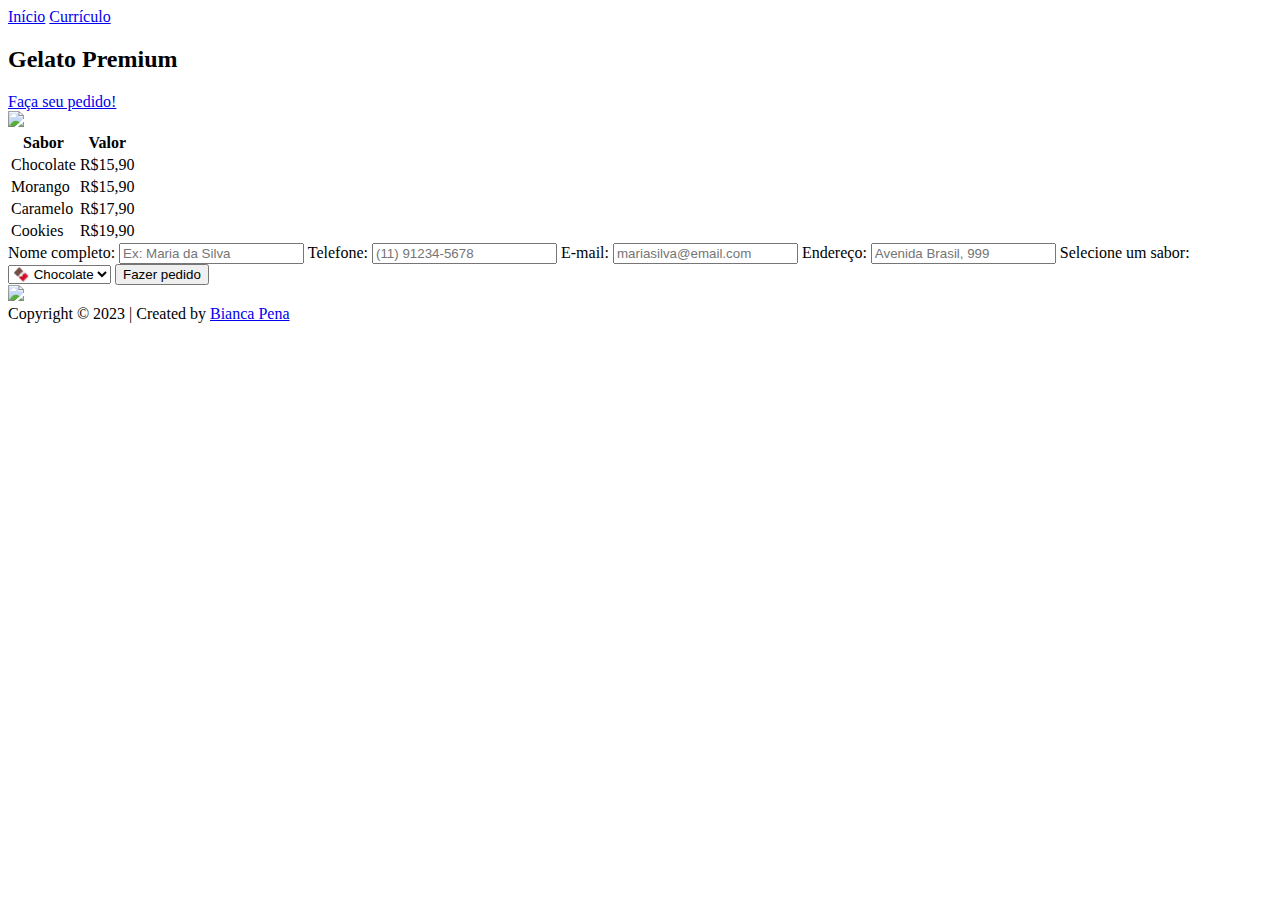
==== cardapio.html @ db1b95a3 "initial commit" ====
<!doctype html>

<html>
    <head>
        <meta charset="utf-8">
        <meta name="viewport" content="width=device-width, initial-scale=1.0">

        <title>Gelato Premium</title>


        <link rel="stylesheet" href="index.css">
        <link rel="preconnect" href="https://fonts.googleapis.com">
        <link rel="preconnect" href="https://fonts.gstatic.com" crossorigin>
        <link href="https://fonts.googleapis.com/css2?family=Poppins:wght@400;700&display=swap" rel="stylesheet">

    </head>

    <body>
        <header>
            <nav>
                <a href="#">Início</a>
                <a href="cv.html">Currículo</a>
            </nav>
        </header>
        <div id="top-bar"></div>
        <section id="home">
            <h2>Gelato Premium</h2>
            <a href="#order">Faça seu pedido!</a>
        </section>
        <main>
            <div id="icecream">
                <img src="images/icecream.jpg">
            </div>
            
            <table>
                <tr>
                    <th>Sabor</th>
                    <th>Valor</th>
                </tr>
                <tr>
                    <td>Chocolate</td>
                    <td>R$15,90</td>
                </tr>
                <tr>
                    <td>Morango</td>
                    <td>R$15,90</td>
                </tr>
                <tr>
                    <td>Caramelo</td>
                    <td>R$17,90</td>
                </tr>
                <tr>
                    <td>Cookies</td>
                    <td>R$19,90</td>
                </tr>
            </table>

        </main>
        <section id="order">
            <form>
                <label for="fullname">Nome completo:</label>
                <input type="text" name="fullname" placeholder="Ex: Maria da Silva" minlength="3" maxlength="40">
                <label for="phone">Telefone:</label>
                <input type="number" name="phone" placeholder="(11) 91234-5678" maxlength="12" minlength="8">
                <label for="email">E-mail:</label>
                <input type="email" name="email" placeholder="mariasilva@email.com" >
                <label for="adress">Endereço:</label>
                <input type="text" name="adress" placeholder="Avenida Brasil, 999">

                <label for="flavors">Selecione um sabor:</label>
                <select name="flavors">
                    <option>🍫 Chocolate</option>
                    <option>🍓 Morango</option>
                    <option>🍬 Caramelo</option>
                    <option>🍪 Cookies</option>
                </select>
                <button type="submit">Fazer pedido</button>
            </form>
            <img src="/images/sitting.png">
        </section>
        <footer>
            <span>Copyright © 2023 | Created by <a href="https://github.com/krepixie" target="_blank">Bianca Pena</a> </span>
        </footer>
    </body>

</html>
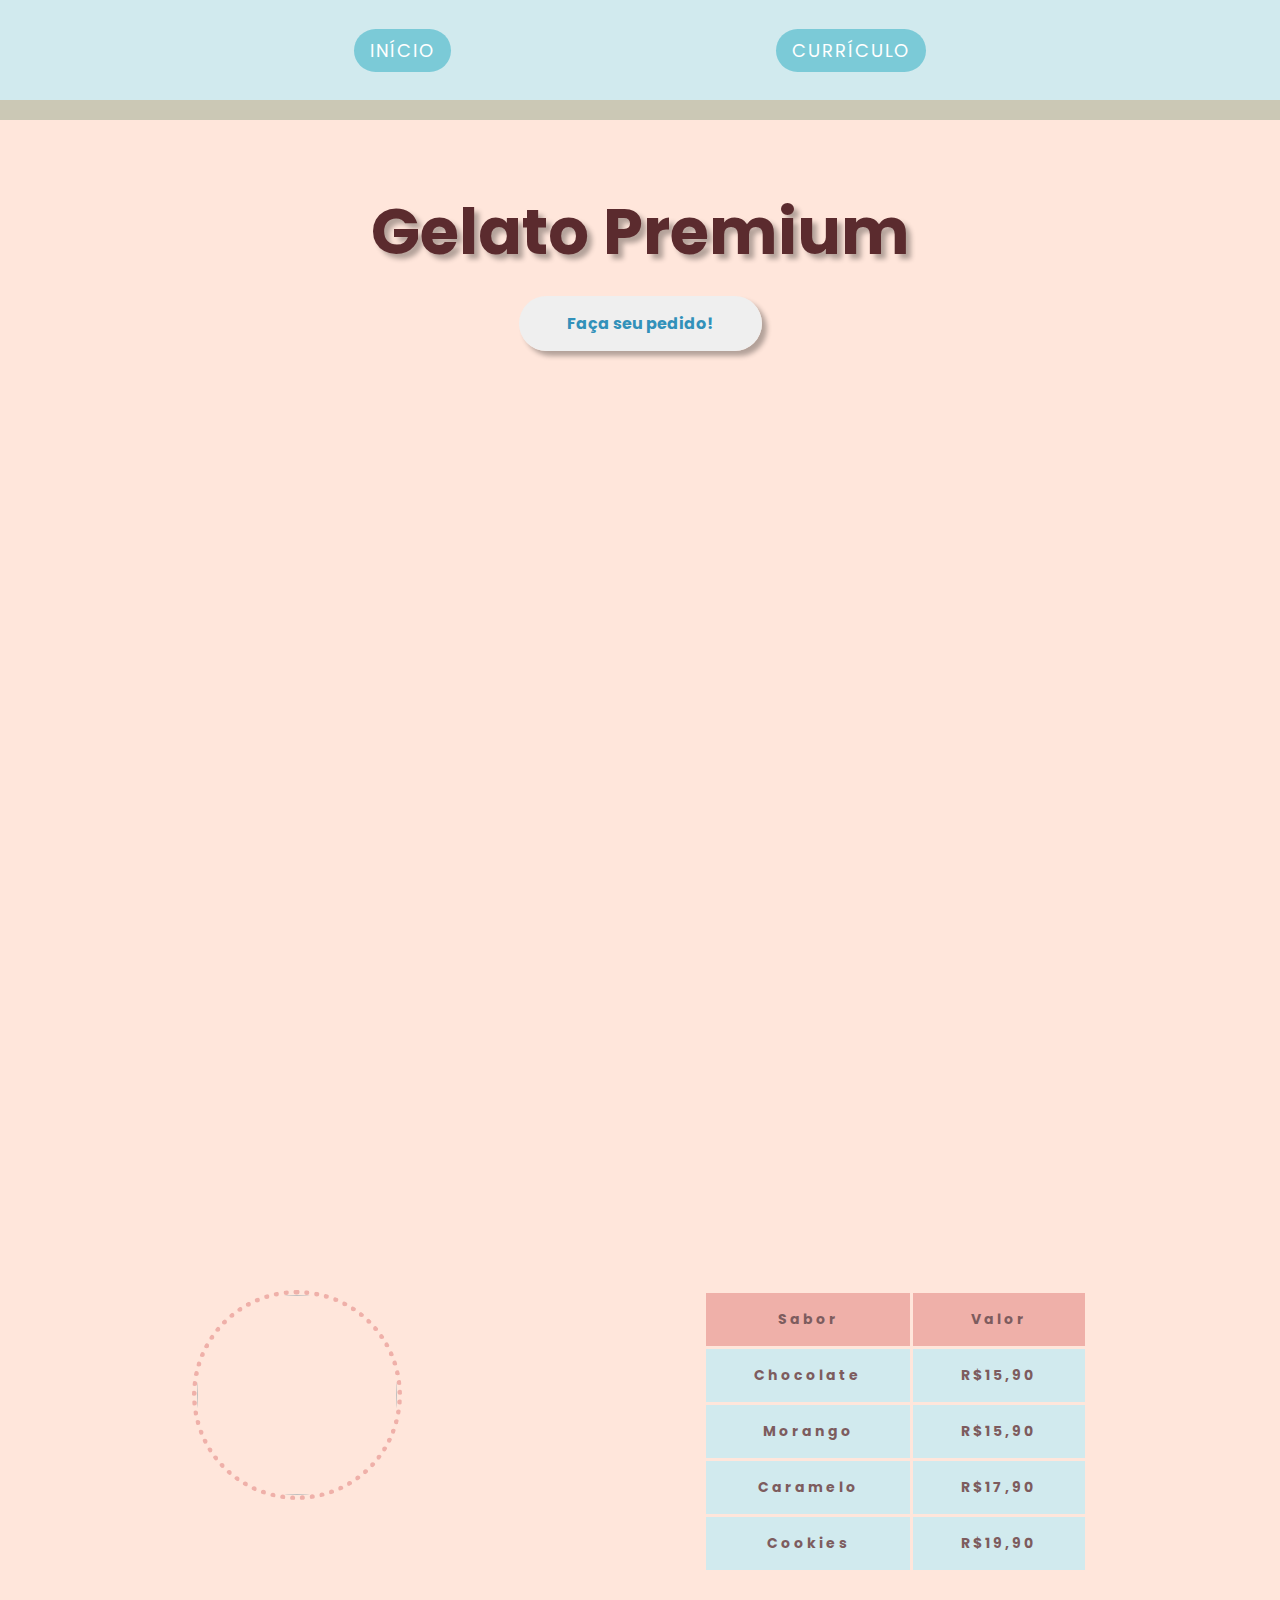
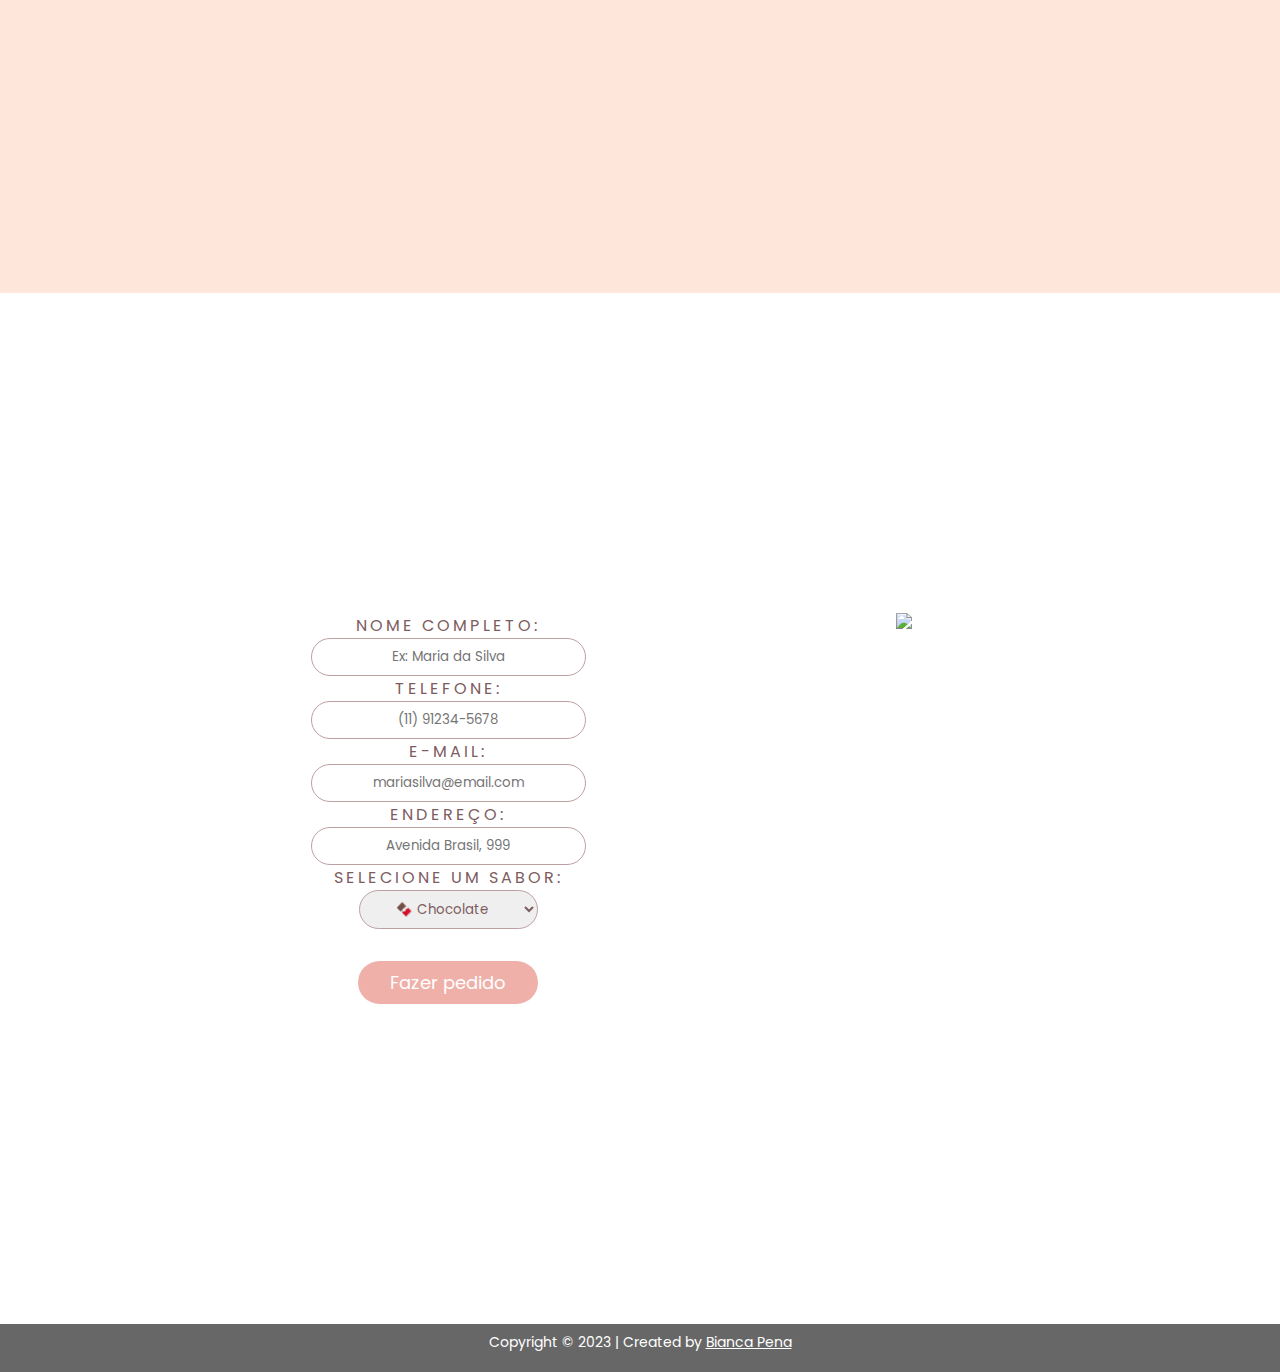
==== commit 3be043f8: "add index.html" ====
--- a/cardapio.html
+++ b/cardapio.html
@@ -8,7 +8,7 @@
         <title>Gelato Premium</title>
 
 
-        <link rel="stylesheet" href="index.css">
+        <link rel="stylesheet" href="cardapio.css">
         <link rel="preconnect" href="https://fonts.googleapis.com">
         <link rel="preconnect" href="https://fonts.gstatic.com" crossorigin>
         <link href="https://fonts.googleapis.com/css2?family=Poppins:wght@400;700&display=swap" rel="stylesheet">
--- a/cardapio.css
+++ b/cardapio.css
@@ -0,0 +1,218 @@
+* {
+    font-family: 'Poppins', sans-serif;
+    padding: 0;
+    color: var(--white);
+    margin: 0;
+    box-sizing: border-box;
+    scroll-behavior: smooth;
+}
+
+:root {
+    --rose:#bda0a2;
+    --off-white:#ffe6db;
+    --baby-blue:#d1eaee;
+    --olive-green:#cbc8b5;
+    --coral:#efb0a9;
+    --brown:#7d5c5e;
+    --shadow: 5px 5px 5px rgba(0, 0, 0, 0.3);
+}
+
+header {
+    background-color: var(--baby-blue);
+    height: 100px;
+    width: 100%;
+    display: flex;
+    justify-content: center;
+    align-items: center;
+    flex-direction: column;
+}
+
+#top-bar {
+    height: 20px;
+    width: 100%;
+    background-color: var(--olive-green);
+}
+
+nav {
+    display: flex;
+    justify-content: space-around;
+    align-items: center;
+    width: 70%;
+}
+
+nav a {
+    text-decoration: none;
+    color: white;
+    text-transform: uppercase;
+    letter-spacing: 2px;
+    font-size: 18px;
+    border-radius: 50px;
+    padding: .5rem 1rem;
+    background-color: #7bcad7;
+}
+
+body {
+    background-color: var(--off-white);
+}
+
+#home {
+    background-image: url("images/home.jpg");
+    width: 100%;
+    height: 850px;
+    object-fit: contain;
+    text-align: center;
+    padding: 4rem 1rem;
+}
+
+#home h2 {
+    font-size: 64px;
+    color: #5b2b2e;
+    margin-bottom: 2rem;
+    text-shadow: var(--shadow);
+}
+
+#home a {
+    background-color: #efefef;
+    border-radius: 50px;
+    padding: 1rem 3rem;
+    text-decoration: none;
+    font-weight: 700;
+    color: #3291ba;
+    box-shadow: var(--shadow);
+}
+
+table {
+    border-collapse: collapse;
+    padding: 1rem;
+    width: 40%;
+    letter-spacing: 3px;
+    font-size: 14px;
+    font-weight: 700;
+}
+
+table,th, td {
+    border: 3px solid var(--off-white);
+}
+
+th, td {
+    padding: 1rem 3rem;
+    text-align: center;
+    background-color: var(--baby-blue);
+    color: var(--brown);
+}
+
+th {
+    background-color: var(--coral);
+}
+
+main {
+    display: flex;
+    justify-content: space-between;
+    width: 70%;
+    margin: 20rem auto;
+}
+
+#icecream {
+    width: 210px;
+    height: 210px;
+    border-radius: 100%;
+    border: 5px dotted var(--coral);
+    display: flex;
+    justify-content: center;
+    align-items: center;
+}
+
+main img {
+    height: 200px;
+    width: 200px;
+    object-fit: cover;
+    border-radius: 100%;
+}
+
+#order {
+    width: 100%;
+    text-align: center;
+    background-color: white;
+    padding: 20rem 0;
+
+    display: flex;
+
+    background-image: url("/images/wave.svg");
+    background-repeat: no-repeat;
+    background-position: bottom;
+}
+
+form {
+    width: 70%;
+    display: flex;
+    flex-direction: column;
+    justify-content: space-evenly;
+    align-items: center;
+}
+
+label {
+    text-transform: uppercase;
+    letter-spacing: 3px;
+    color: var(--brown);
+}
+
+input, select {
+    border: 1px solid var(--rose);
+    padding: .5rem;
+    border-radius: 50px;
+    text-align: center;
+    color: var(--brown);
+    outline: none;
+}
+
+select, option {
+    color: var(--brown);
+}
+
+select {
+    padding: .5rem 2rem;
+    text-align: center;
+}
+
+option {
+    text-align: left;
+}
+
+input:focus {
+    background-color: var(--baby-blue);
+    border: 1px solid var(--coral);
+    caret-color: var(--rose);
+}
+
+input::-webkit-outer-spin-button,
+input::-webkit-inner-spin-button {
+  -webkit-appearance: none;
+  margin: 0;
+}
+
+button {
+    padding: .5rem 2rem;
+    margin-top: 2rem;
+    border-radius: 50px;
+    background-color: var(--coral);
+    color: white;
+    font-size: 18px;
+    border: none;
+    transition: .5s;
+    cursor: pointer;
+}
+
+button:hover {
+    background-color: #ffcec8;
+    color: #5b2b2e;
+}
+
+footer {
+    background-color: #676767;
+    width: 100%;
+    height: 3rem;
+    text-align: center;
+    color: white;
+    padding: .5rem;
+    font-size: 14px;
+}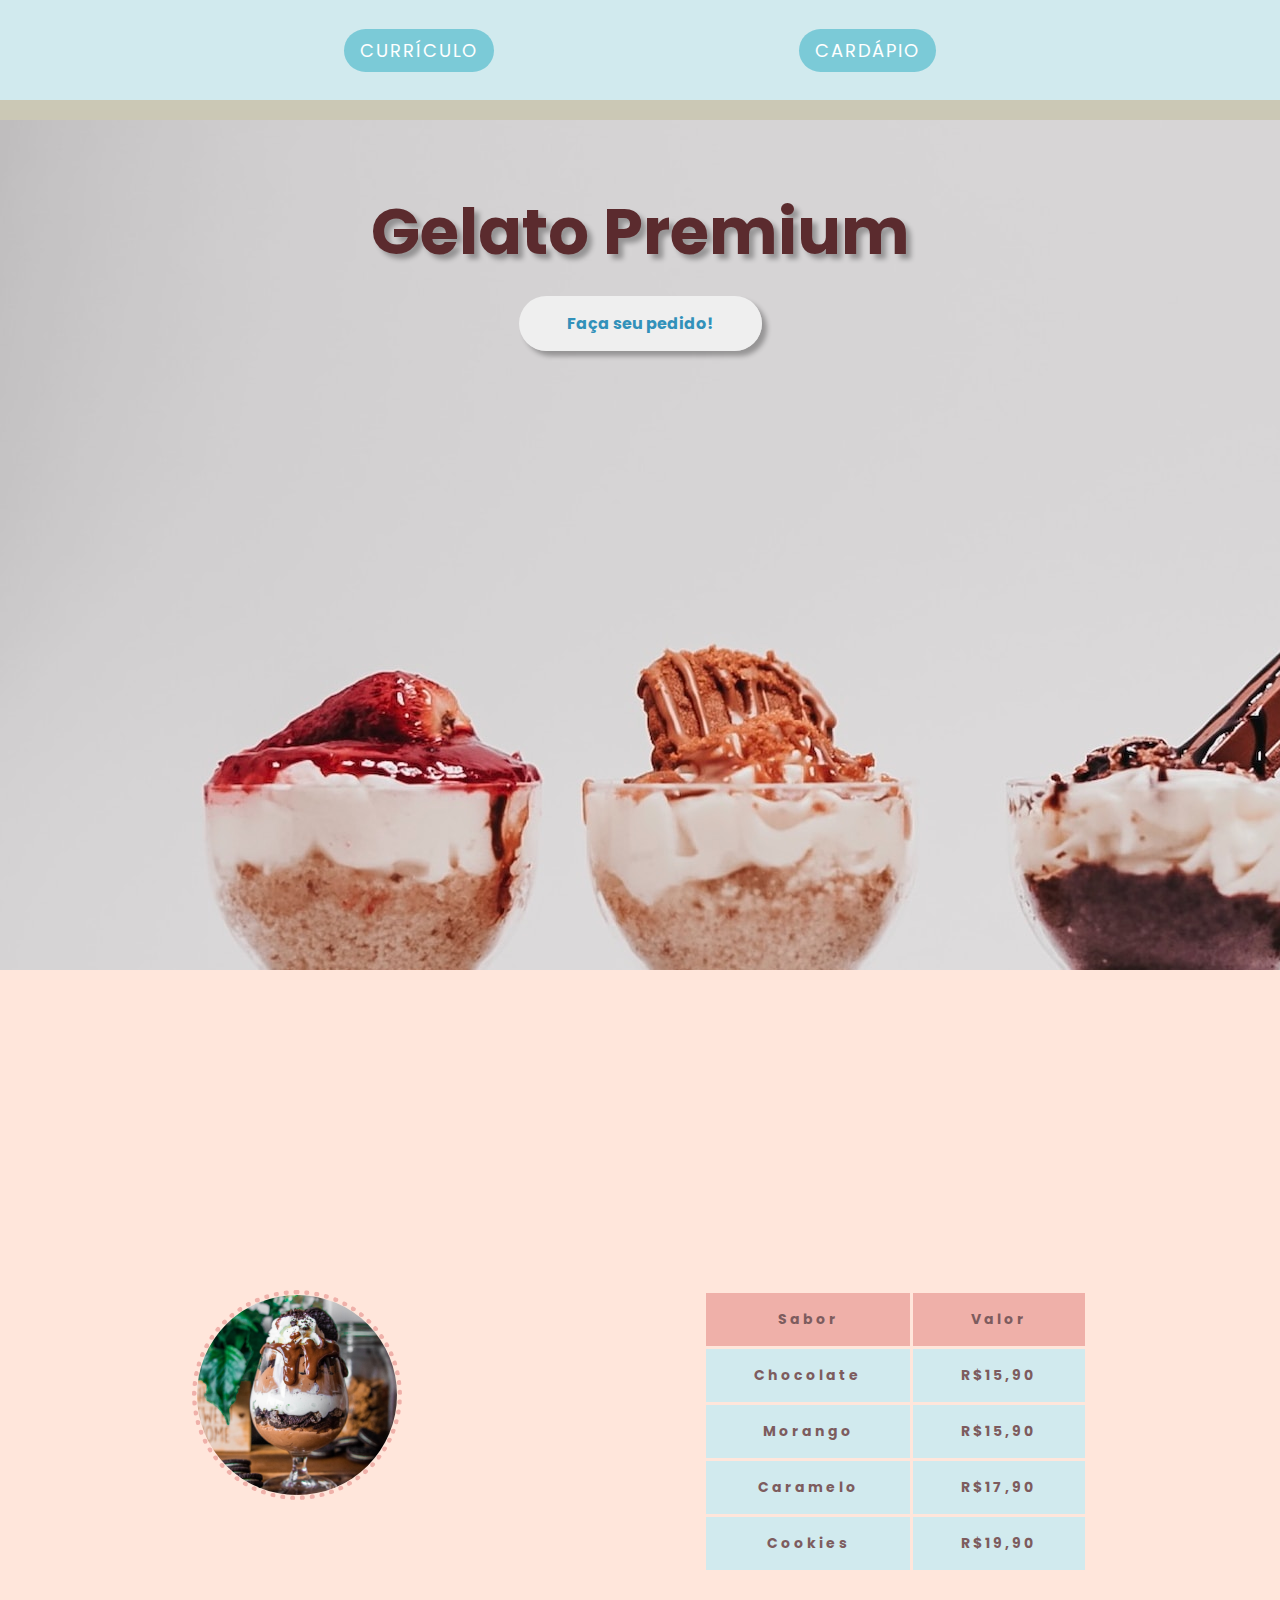
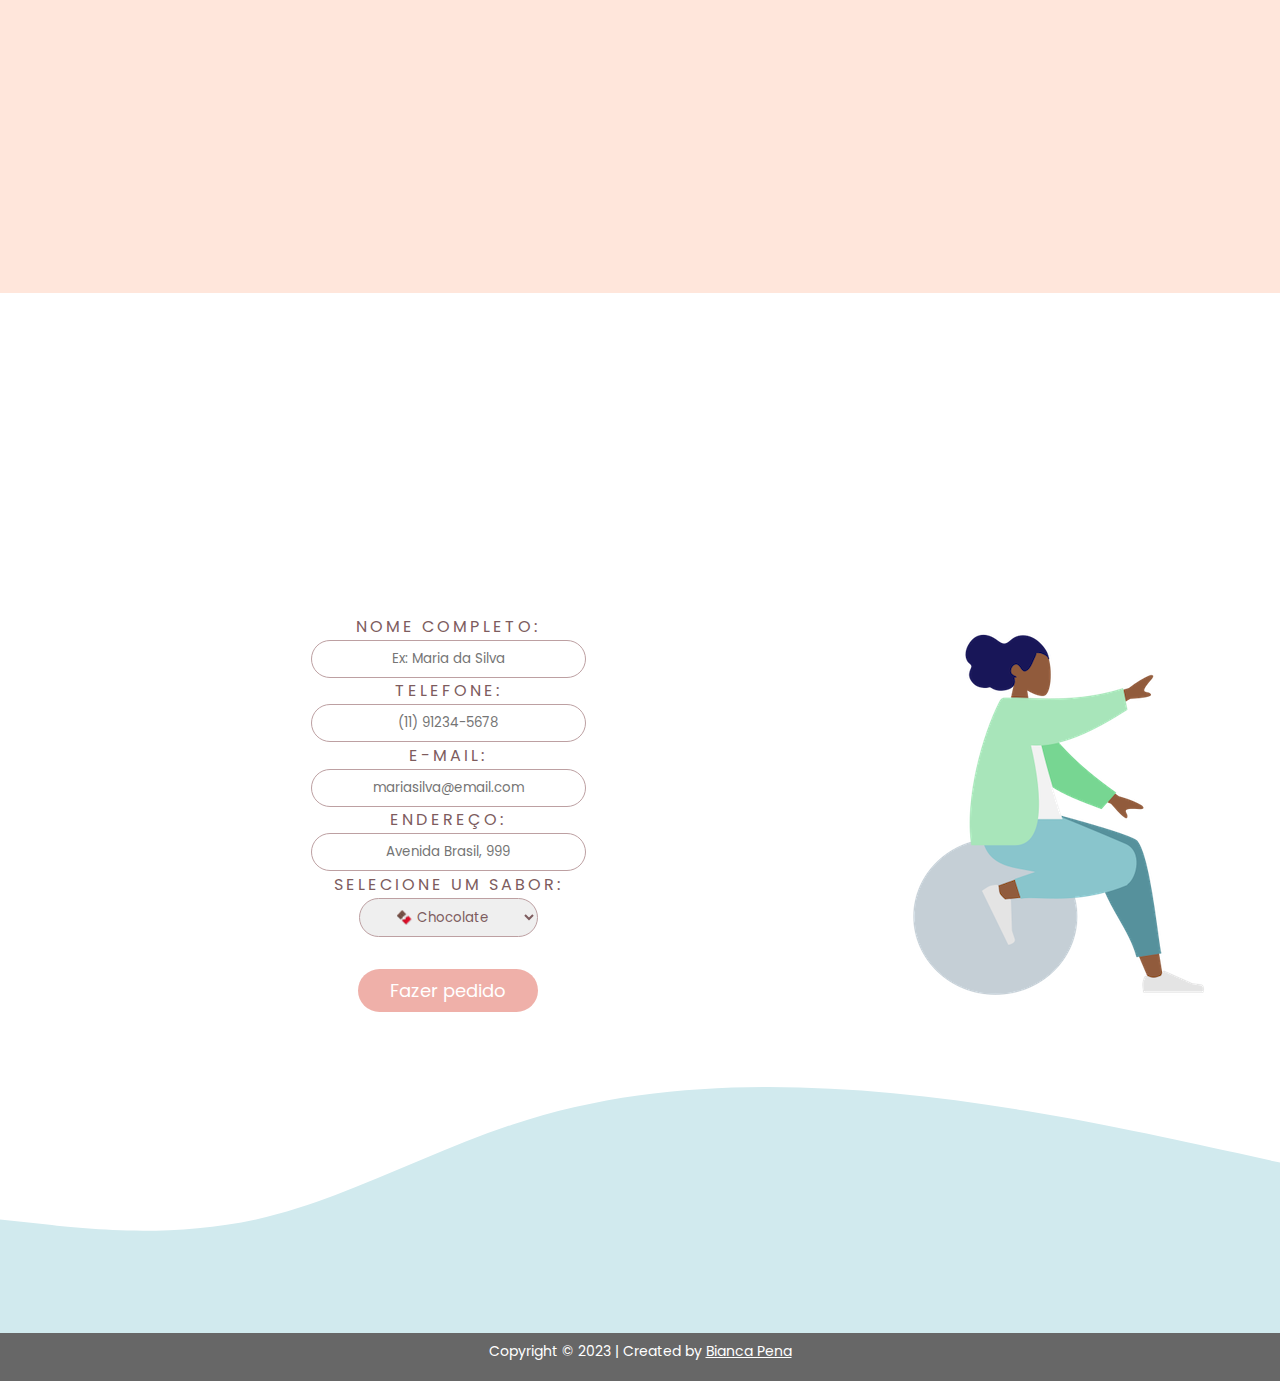
==== commit 5e0e53b4: "add javascript folder" ====
--- a/cardapio.html
+++ b/cardapio.html
@@ -18,8 +18,8 @@
     <body>
         <header>
             <nav>
-                <a href="#">Início</a>
-                <a href="cv.html">Currículo</a>
+                <a href="index.html">Currículo</a>
+                <a href="#">Cardápio</a>
             </nav>
         </header>
         <div id="top-bar"></div>
